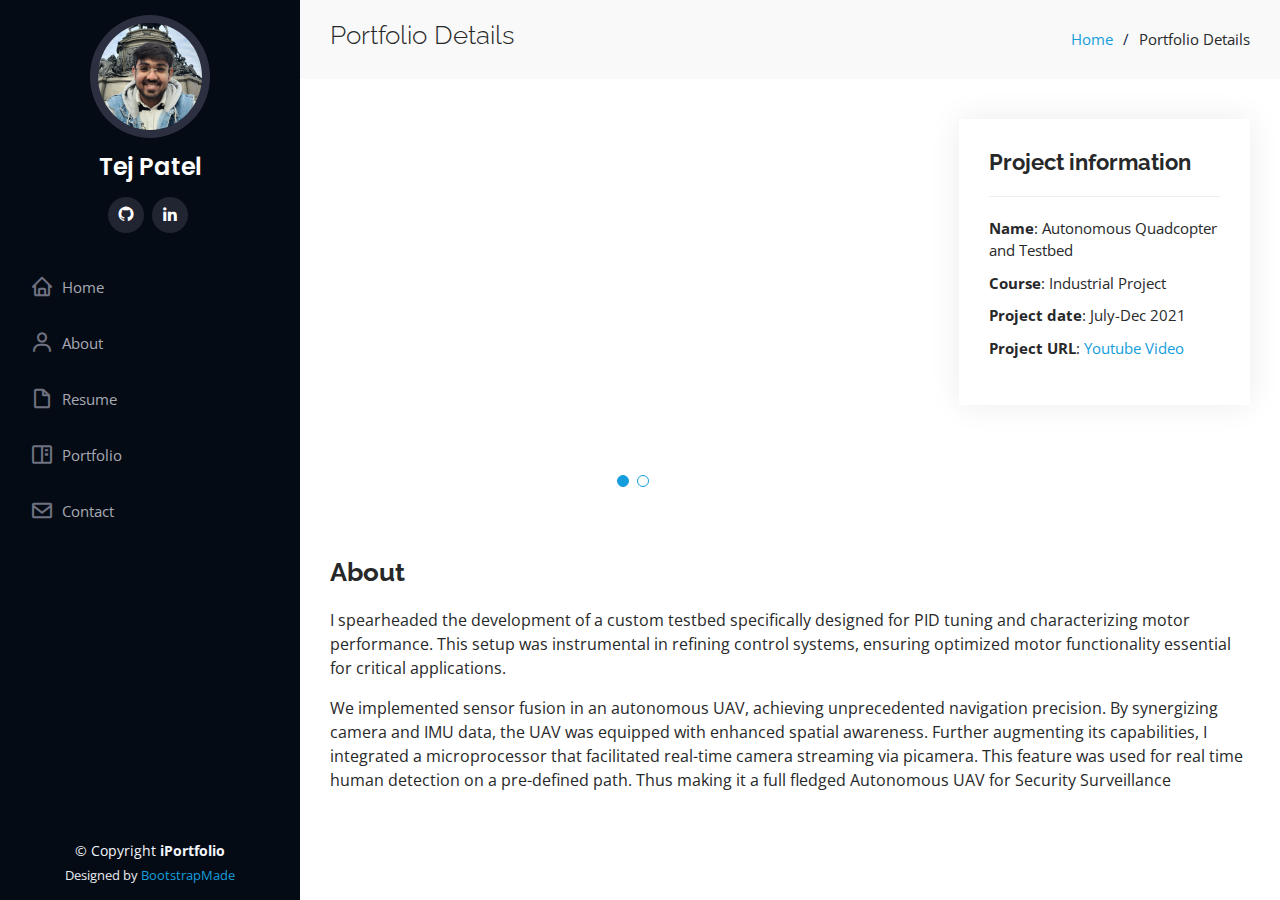
==== drone.html @ 9e0ceb3a "base profile added" ====
<!DOCTYPE html>
<html lang="en">

<head>
  <meta charset="utf-8">
  <meta content="width=device-width, initial-scale=1.0" name="viewport">

  <title>Portfolio Details - iPortfolio Bootstrap Template</title>
  <meta content="" name="description">
  <meta content="" name="keywords">

  <!-- Favicons -->
  <link href="assets/img/favicon.png" rel="icon">
  <link href="assets/img/apple-touch-icon.png" rel="apple-touch-icon">

  <!-- Google Fonts -->
  <link href="https://fonts.googleapis.com/css?family=Open+Sans:300,300i,400,400i,600,600i,700,700i|Raleway:300,300i,400,400i,500,500i,600,600i,700,700i|Poppins:300,300i,400,400i,500,500i,600,600i,700,700i" rel="stylesheet">

  <!-- Vendor CSS Files -->
  <link href="assets/vendor/aos/aos.css" rel="stylesheet">
  <link href="assets/vendor/bootstrap/css/bootstrap.min.css" rel="stylesheet">
  <link href="assets/vendor/bootstrap-icons/bootstrap-icons.css" rel="stylesheet">
  <link href="assets/vendor/boxicons/css/boxicons.min.css" rel="stylesheet">
  <link href="assets/vendor/glightbox/css/glightbox.min.css" rel="stylesheet">
  <link href="assets/vendor/swiper/swiper-bundle.min.css" rel="stylesheet">

  <!-- Template Main CSS File -->
  <link href="assets/css/style.css" rel="stylesheet">

  <!-- =======================================================
  * Template Name: iPortfolio
  * Updated: May 30 2023 with Bootstrap v5.3.0
  * Template URL: https://bootstrapmade.com/iportfolio-bootstrap-portfolio-websites-template/
  * Author: BootstrapMade.com
  * License: https://bootstrapmade.com/license/
  ======================================================== -->
</head>

<body>

  <!-- ======= Mobile nav toggle button ======= -->
  <i class="bi bi-list mobile-nav-toggle d-xl-none"></i>

  <!-- ======= Header ======= -->
  <header id="header">
    <div class="d-flex flex-column">

      <div class="profile">
        <img src="assets/img/profile-img2.jpg" alt="" class="img-fluid rounded-circle">
        <h1 class="text-light"><a href="index.html">Tej Patel</a></h1>
        <div class="social-links mt-3 text-center">
          <a href="https://github.com/Tejendra00" class="github"><i class="bx bxl-github"></i></a>
          <a href="https://www.linkedin.com/in/tejendra-patel/" class="linkedin"><i class="bx bxl-linkedin"></i></a>
          <!-- <a href="tejendrap25@gmail.com" class="google"><i class="bx bxl-google"></i></a> -->
        </div>
      </div>

      <nav id="navbar" class="nav-menu navbar">
        <ul>
          <li><a href="index.html#hero"><i class="bx bx-home"></i> <span>Home</span></a></li>
          <li><a href="index.html#about" class="nav-link scrollto"><i class="bx bx-user"></i> <span>About</span></a></li>
          <li><a href="index.html#resume" class="nav-link scrollto"><i class="bx bx-file-blank"></i> <span>Resume</span></a></li>
          <li><a href="index.html#portfolio" class="nav-link scrollto"><i class="bx bx-book-content"></i> <span>Portfolio</span></a></li>
          <!-- <li><a href="index.html" class="nav-link scrollto"><i class="bx bx-server"></i> <span>Services</span></a></li> -->
          <li><a href="index.html#contact" class="nav-link scrollto"><i class="bx bx-envelope"></i> <span>Contact</span></a></li>
        </ul>
      </nav><!-- .nav-menu -->
    </div>
  </header><!-- End Header -->

  <main id="main">

    <!-- ======= Breadcrumbs ======= -->
    <section id="breadcrumbs" class="breadcrumbs">
      <div class="container">

        <div class="d-flex justify-content-between align-items-center">
          <h2>Portfolio Details</h2>
          <ol>
            <li><a href="index.html">Home</a></li>
            <li>Portfolio Details</li>
          </ol>
        </div>

      </div>
    </section><!-- End Breadcrumbs -->

    <!-- ======= Portfolio Details Section ======= -->
    <section id="portfolio-details" class="portfolio-details">
      <div class="container">

        <div class="row gy-4">

          <div class="col-lg-8">
            <div class="portfolio-details-slider swiper">
              <div class="swiper-wrapper align-items-center">

                <div class="swiper-slide">
                  <img src="assets/img/portfolio/drone/drone1.gif" alt="">
                </div>

                <div class="swiper-slide">
                  <img src="assets/img/portfolio/drone/drone2.png" alt="">
                </div>

              </div>
              <div class="swiper-pagination"></div>
            </div>
          </div>

          <div class="col-lg-4">
            <div class="portfolio-info">
              <h3>Project information</h3>
              <ul>
                <li><strong>Name</strong>: Autonomous Quadcopter and Testbed</li>
                <li><strong>Course</strong>: Industrial Project</li>
                <!-- <li><strong>Instructor</strong>: Prof. Kostas Danidillis</li> -->
                <li><strong>Project date</strong>: July-Dec 2021</li>
                <li><strong>Project URL</strong>: <a href="https://youtu.be/mE_8zKMcmt0" target="_blank" >Youtube Video</a></li>
              </ul>
            </div>
          </div>
          <div class="portfolio-description">
            <h2>About</h2>
            <p>
              I spearheaded the development of a custom testbed specifically designed for PID tuning and characterizing motor performance. This  setup was instrumental in refining control systems, ensuring optimized motor functionality essential for critical applications.
            </p>
            <p> We implemented sensor fusion in an autonomous UAV, achieving unprecedented navigation precision. By synergizing camera and IMU data, the UAV was equipped with enhanced spatial awareness. Further augmenting its capabilities, I integrated a microprocessor that facilitated real-time camera streaming via picamera. This feature was used for real time human detection on a pre-defined path. Thus making it a full fledged Autonomous UAV for Security Surveillance</p>
          </div>

        </div>

      </div>
    </section><!-- End Portfolio Details Section -->

  </main><!-- End #main -->

  <!-- ======= Footer ======= -->
  <footer id="footer">
    <div class="container">
      <div class="copyright">
        &copy; Copyright <strong><span>iPortfolio</span></strong>
      </div>
      <div class="credits">
        <!-- All the links in the footer should remain intact. -->
        <!-- You can delete the links only if you purchased the pro version. -->
        <!-- Licensing information: https://bootstrapmade.com/license/ -->
        <!-- Purchase the pro version with working PHP/AJAX contact form: https://bootstrapmade.com/iportfolio-bootstrap-portfolio-websites-template/ -->
        Designed by <a href="https://bootstrapmade.com/">BootstrapMade</a>
      </div>
    </div>
  </footer><!-- End  Footer -->

  <a href="#" class="back-to-top d-flex align-items-center justify-content-center"><i class="bi bi-arrow-up-short"></i></a>

  <!-- Vendor JS Files -->
  <script src="assets/vendor/purecounter/purecounter_vanilla.js"></script>
  <script src="assets/vendor/aos/aos.js"></script>
  <script src="assets/vendor/bootstrap/js/bootstrap.bundle.min.js"></script>
  <script src="assets/vendor/glightbox/js/glightbox.min.js"></script>
  <script src="assets/vendor/isotope-layout/isotope.pkgd.min.js"></script>
  <script src="assets/vendor/swiper/swiper-bundle.min.js"></script>
  <script src="assets/vendor/typed.js/typed.umd.js"></script>
  <script src="assets/vendor/waypoints/noframework.waypoints.js"></script>
  <script src="assets/vendor/php-email-form/validate.js"></script>

  <!-- Template Main JS File -->
  <script src="assets/js/main.js"></script>

</body>

</html>
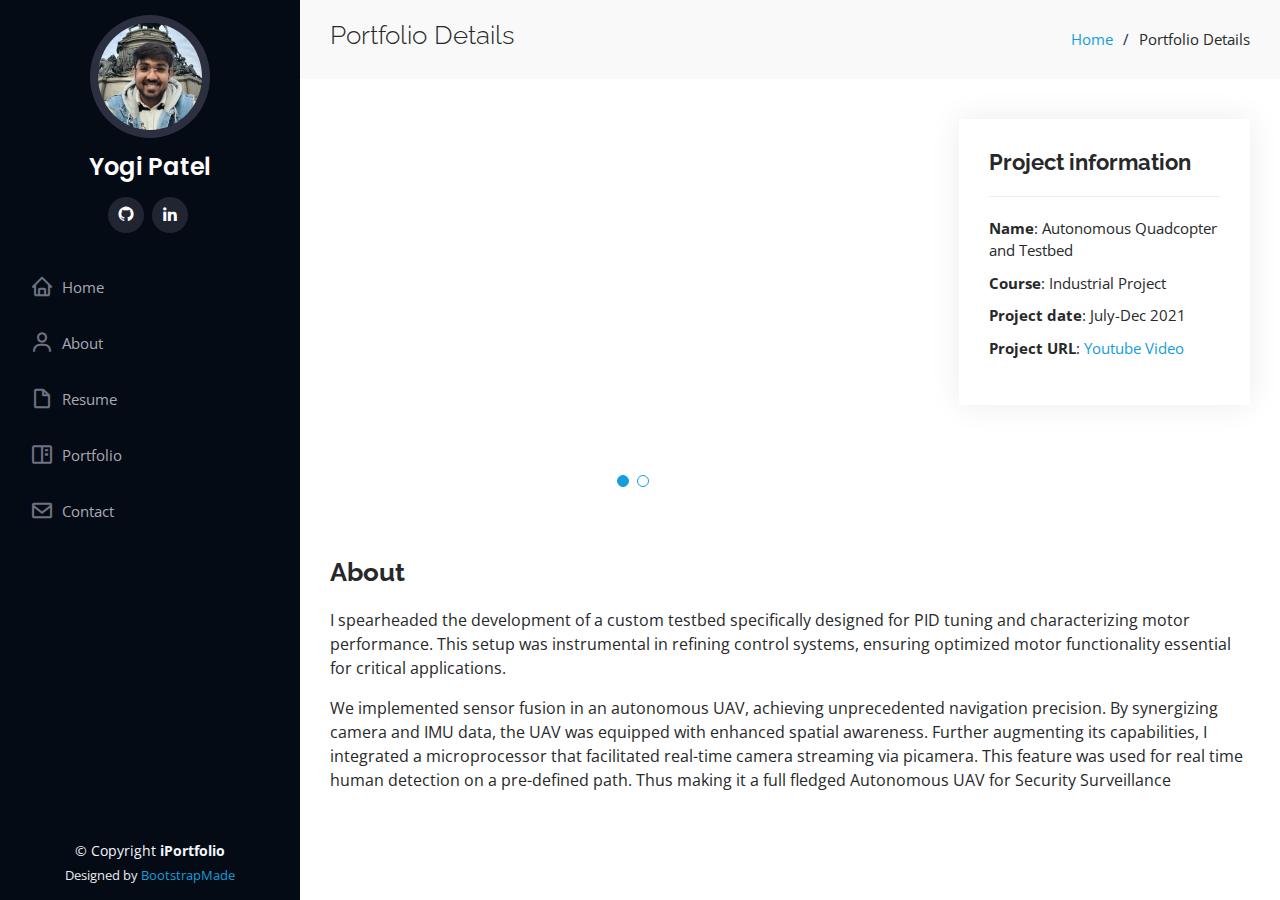
==== commit 3d0a0880: "changes" ====
--- a/drone.html
+++ b/drone.html
@@ -47,10 +47,10 @@
 
       <div class="profile">
         <img src="assets/img/profile-img2.jpg" alt="" class="img-fluid rounded-circle">
-        <h1 class="text-light"><a href="index.html">Tej Patel</a></h1>
+        <h1 class="text-light"><a href="index.html">Yogi Patel</a></h1>
         <div class="social-links mt-3 text-center">
           <a href="https://github.com/Tejendra00" class="github"><i class="bx bxl-github"></i></a>
-          <a href="https://www.linkedin.com/in/tejendra-patel/" class="linkedin"><i class="bx bxl-linkedin"></i></a>
+          <a href="https://www.linkedin.com/in/" class="linkedin"><i class="bx bxl-linkedin"></i></a>
           <!-- <a href="tejendrap25@gmail.com" class="google"><i class="bx bxl-google"></i></a> -->
         </div>
       </div>
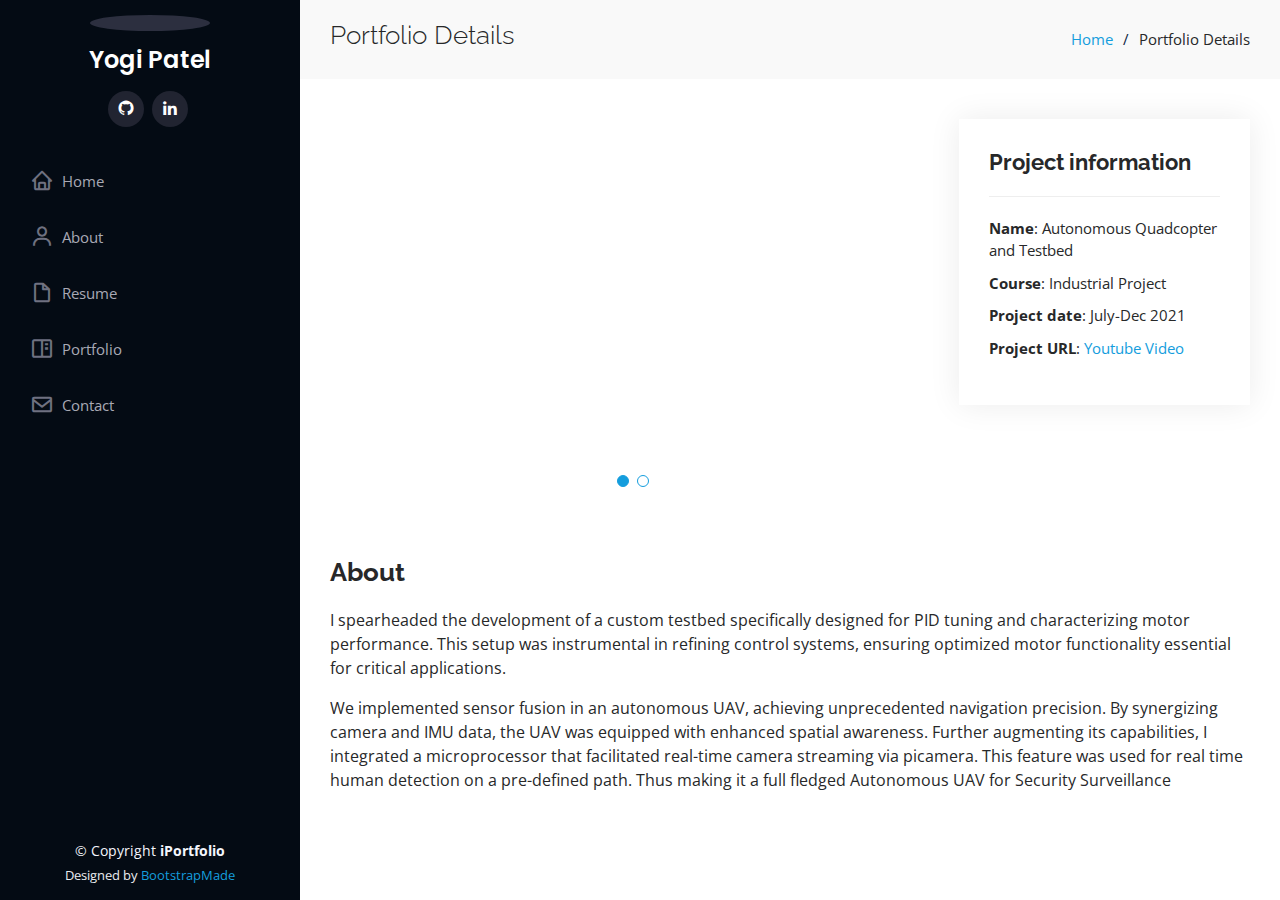
==== commit 9d33dbe8: "image removed" ====
--- a/drone.html
+++ b/drone.html
@@ -46,7 +46,7 @@
     <div class="d-flex flex-column">
 
       <div class="profile">
-        <img src="assets/img/profile-img2.jpg" alt="" class="img-fluid rounded-circle">
+        <img src="" alt="" class="img-fluid rounded-circle">
         <h1 class="text-light"><a href="index.html">Yogi Patel</a></h1>
         <div class="social-links mt-3 text-center">
           <a href="https://github.com/Tejendra00" class="github"><i class="bx bxl-github"></i></a>
